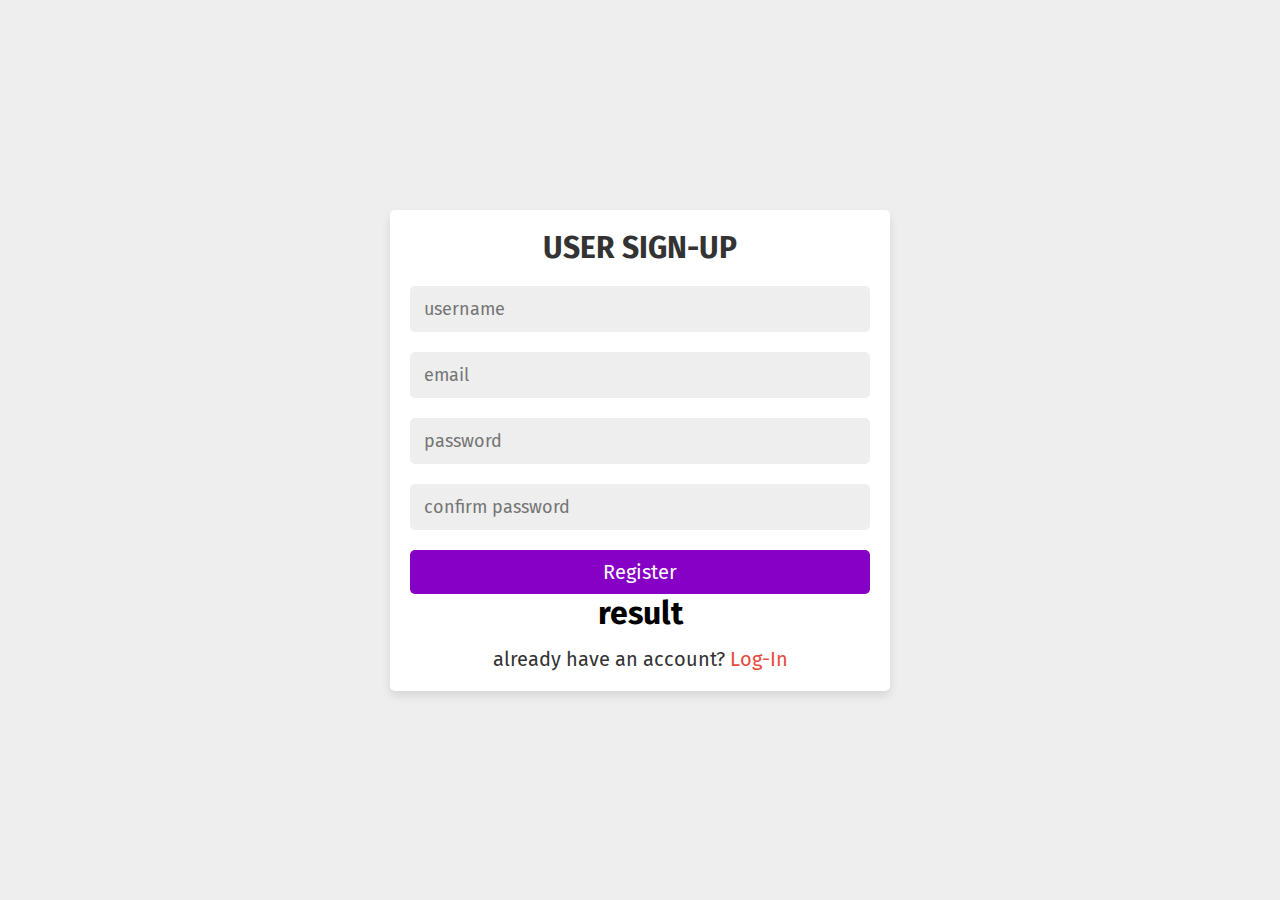
==== index.html @ d038ed00 "file uploaded" ====
<!DOCTYPE html>
<html lang="en">
<head>
   <meta charset="UTF-8">
   <meta http-equiv="X-UA-Compatible" content="IE=edge">
   <meta name="viewport" content="width=device-width, initial-scale=1.0">
   <title>User Registration | Toko</title>

   <!-- custom css file link  -->
   <link rel="stylesheet" href="style.css">
</head>
<body>

   <div id="preloader"></div>

   <div class="form-container">

      <form>
         <h3>User Sign-up</h3>
         <input type="text" name="name" placeholder="username" class="box" required>
         <input type="email" name="email" placeholder="email" class="box" required>
         <input type="password" name="password" placeholder="password" class="box" id="pwd" required>
         <input type="password" name="cpassword" placeholder="confirm password" class="box" id="cpwd" required>
         <!-- <input type="submit" value="Register" class="btn"> -->
          <button class="btn" >Register</button> 
          <h1>result</h1>
         <p>already have an account? <a href="#">Log-In</a></p>
      </form>
   </div>
   <!-- <script>
    function showMsg() {
        alert("Success: You have registered successfully!!");
    }

   </script> -->
   <script src="script.js"></script>
</body>
</html>
---- style.css ----
@import url('https://fonts.googleapis.com/css2?family=Fira+Sans&display=swap');

:root{
   --blue:#3498db;
   --dark-blue:#2980b9;
   --red:#e74c3c;
   --dark-red:#c0392b;
   --black:#333;
   --white:#fff;
   --light-bg:#eee;
   --box-shadow:0 5px 10px rgba(0,0,0,.1);
}

*{
    font-family: 'Fira Sans', sans-serif;
   margin:0; padding:0;
   box-sizing: border-box;
   outline: none; border: none;
   text-decoration: none;
}

*::-webkit-scrollbar{
   width: 10px;
}

*::-webkit-scrollbar-track{
   background-color: transparent;
}

*::-webkit-scrollbar-thumb{
   background-color: var(--blue);
}

.btn,
.delete-btn{
   width: 100%;
   border-radius: 5px;
   padding:10px 30px;
   color:var(--white);
   display: block;
   text-align: center;
   cursor: pointer;
   font-size: 20px;
   margin-top: 10px;
}

.btn{
   background-color: #8700c6;
}

.btn:hover{
   background-color:#51036d;
}


.form-container{
   min-height: 100vh;
   background-color: var(--light-bg);
   display: flex;
   align-items: center;
   justify-content: center;
   padding:20px;
}

.form-container form{
   padding:20px;
   background-color: var(--white);
   box-shadow: var(--box-shadow);
   text-align: center;
   width: 500px;
   border-radius: 5px;
}

.form-container form h3{
   margin-bottom: 10px;
   font-size: 30px;
   color:var(--black);
   text-transform: uppercase;
}

.form-container form .box{
   width: 100%;
   border-radius: 5px;
   padding:12px 14px;
   font-size: 18px;
   color:var(--black);
   margin:10px 0;
   background-color: var(--light-bg);
}

.form-container form p{
   margin-top: 15px;
   font-size: 20px;
   color:var(--black);
}

.form-container form p a{
   color:var(--red);
}

.form-container form p a:hover{
   text-decoration: underline;
}

.container{
   min-height: 100vh;
   background-color: var(--light-bg);
   display: flex;
   align-items: center;
   justify-content: center;
   padding:20px;
}

.container .profile{
   padding:20px;
   background-color: var(--white);
   box-shadow: var(--box-shadow);
   text-align: center;
   width: 400px;
   border-radius: 5px;
}

.container .profile img{
   height: 150px;
   width: 150px;
   border-radius: 50%;
   object-fit: cover;
   margin-bottom: 5px;
}

.container .profile h3{
   margin:5px 0;
   font-size: 20px;
   color:var(--black);
}

.container .profile p{
   margin-top: 20px;
   color:var(--black);
   font-size: 20px;
}

.container .profile p a{
   color:var(--red);
}

.container .profile p a:hover{
   text-decoration: underline;
}



@media (max-width:650px){
   .update-profile form .flex{
      flex-wrap: wrap;
      gap:0;
   }
   .update-profile form .flex .inputBox{
      width: 100%;
   }
}
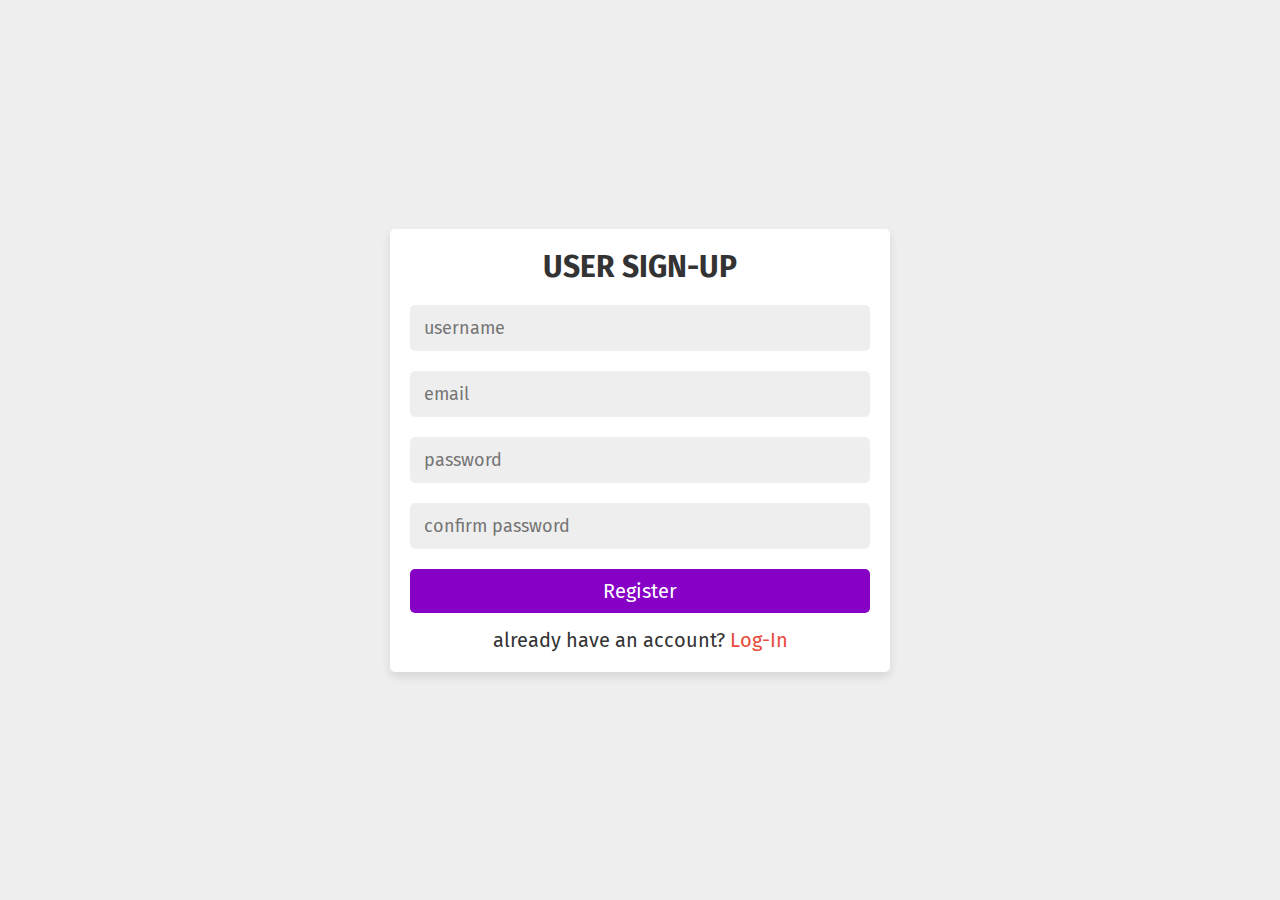
==== commit beb877bf: "Update index.html" ====
--- a/index.html
+++ b/index.html
@@ -23,7 +23,6 @@
          <input type="password" name="cpassword" placeholder="confirm password" class="box" id="cpwd" required>
          <!-- <input type="submit" value="Register" class="btn"> -->
           <button class="btn" >Register</button> 
-          <h1>result</h1>
          <p>already have an account? <a href="#">Log-In</a></p>
       </form>
    </div>
@@ -35,4 +34,4 @@
    </script> -->
    <script src="script.js"></script>
 </body>
-</html>+</html>
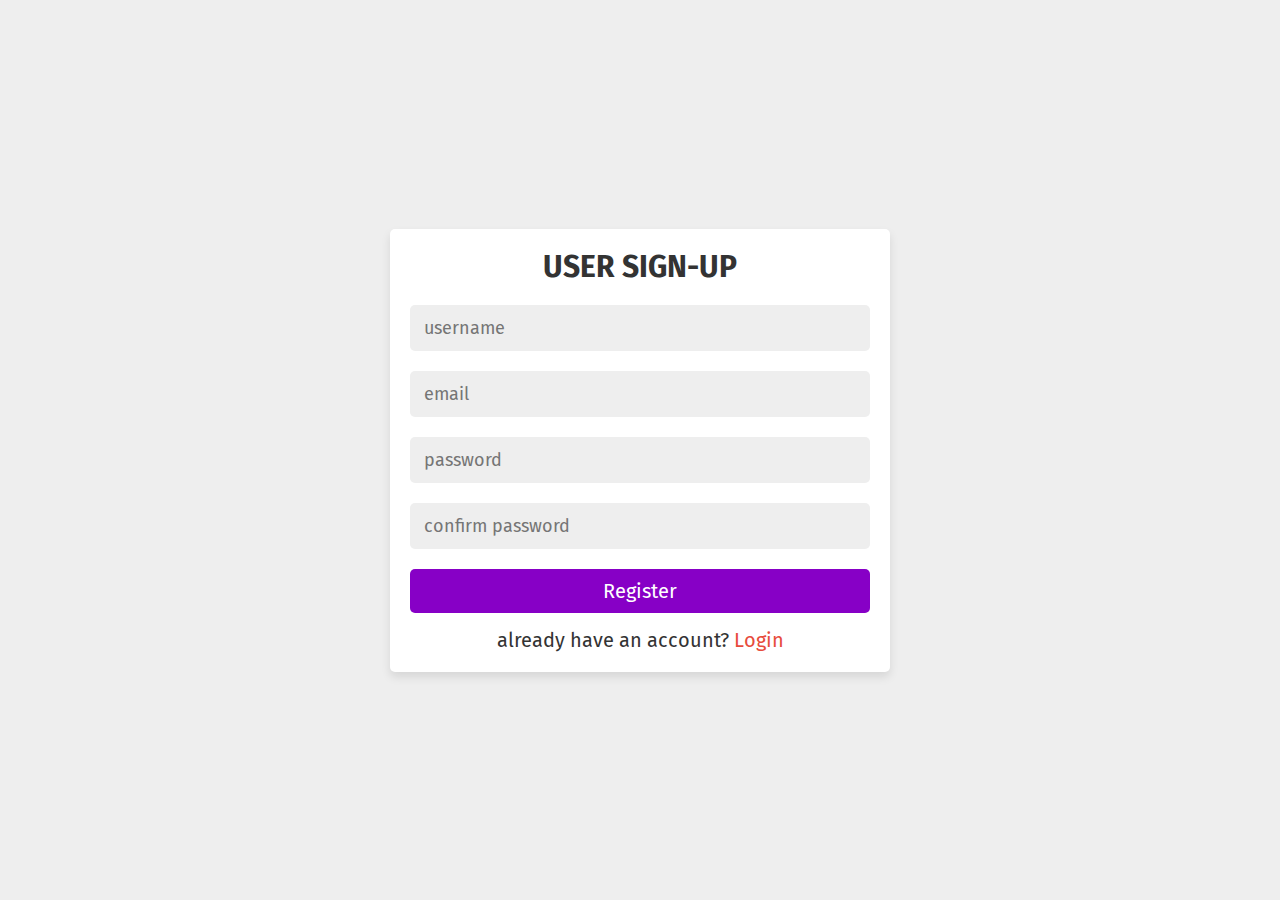
==== commit abe83511: "Update index.html" ====
--- a/index.html
+++ b/index.html
@@ -11,27 +11,21 @@
 </head>
 <body>
 
-   <div id="preloader"></div>
-
    <div class="form-container">
 
       <form>
          <h3>User Sign-up</h3>
-         <input type="text" name="name" placeholder="username" class="box" required>
-         <input type="email" name="email" placeholder="email" class="box" required>
-         <input type="password" name="password" placeholder="password" class="box" id="pwd" required>
-         <input type="password" name="cpassword" placeholder="confirm password" class="box" id="cpwd" required>
+         <input type="text" name="name" placeholder="username" id="uname" class="box" required>
+         <input type="email" name="email" placeholder="email" id="uemail" class="box" required>
+         <input type="password" name="password" placeholder="password" id="pwd" class="box" id="pwd" required>
+         <input type="password" name="cpassword" placeholder="confirm password"  id="cpwd" class="box" id="cpwd" required>
          <!-- <input type="submit" value="Register" class="btn"> -->
-          <button class="btn" >Register</button> 
-         <p>already have an account? <a href="#">Log-In</a></p>
+          <button class="btn" onclick="register()">Register</button> 
+          <!-- <h1>result</h1> -->
+         <p>already have an account? <a href="login.html">Login</a></p>
       </form>
    </div>
-   <!-- <script>
-    function showMsg() {
-        alert("Success: You have registered successfully!!");
-    }
-
-   </script> -->
+   
    <script src="script.js"></script>
 </body>
 </html>
